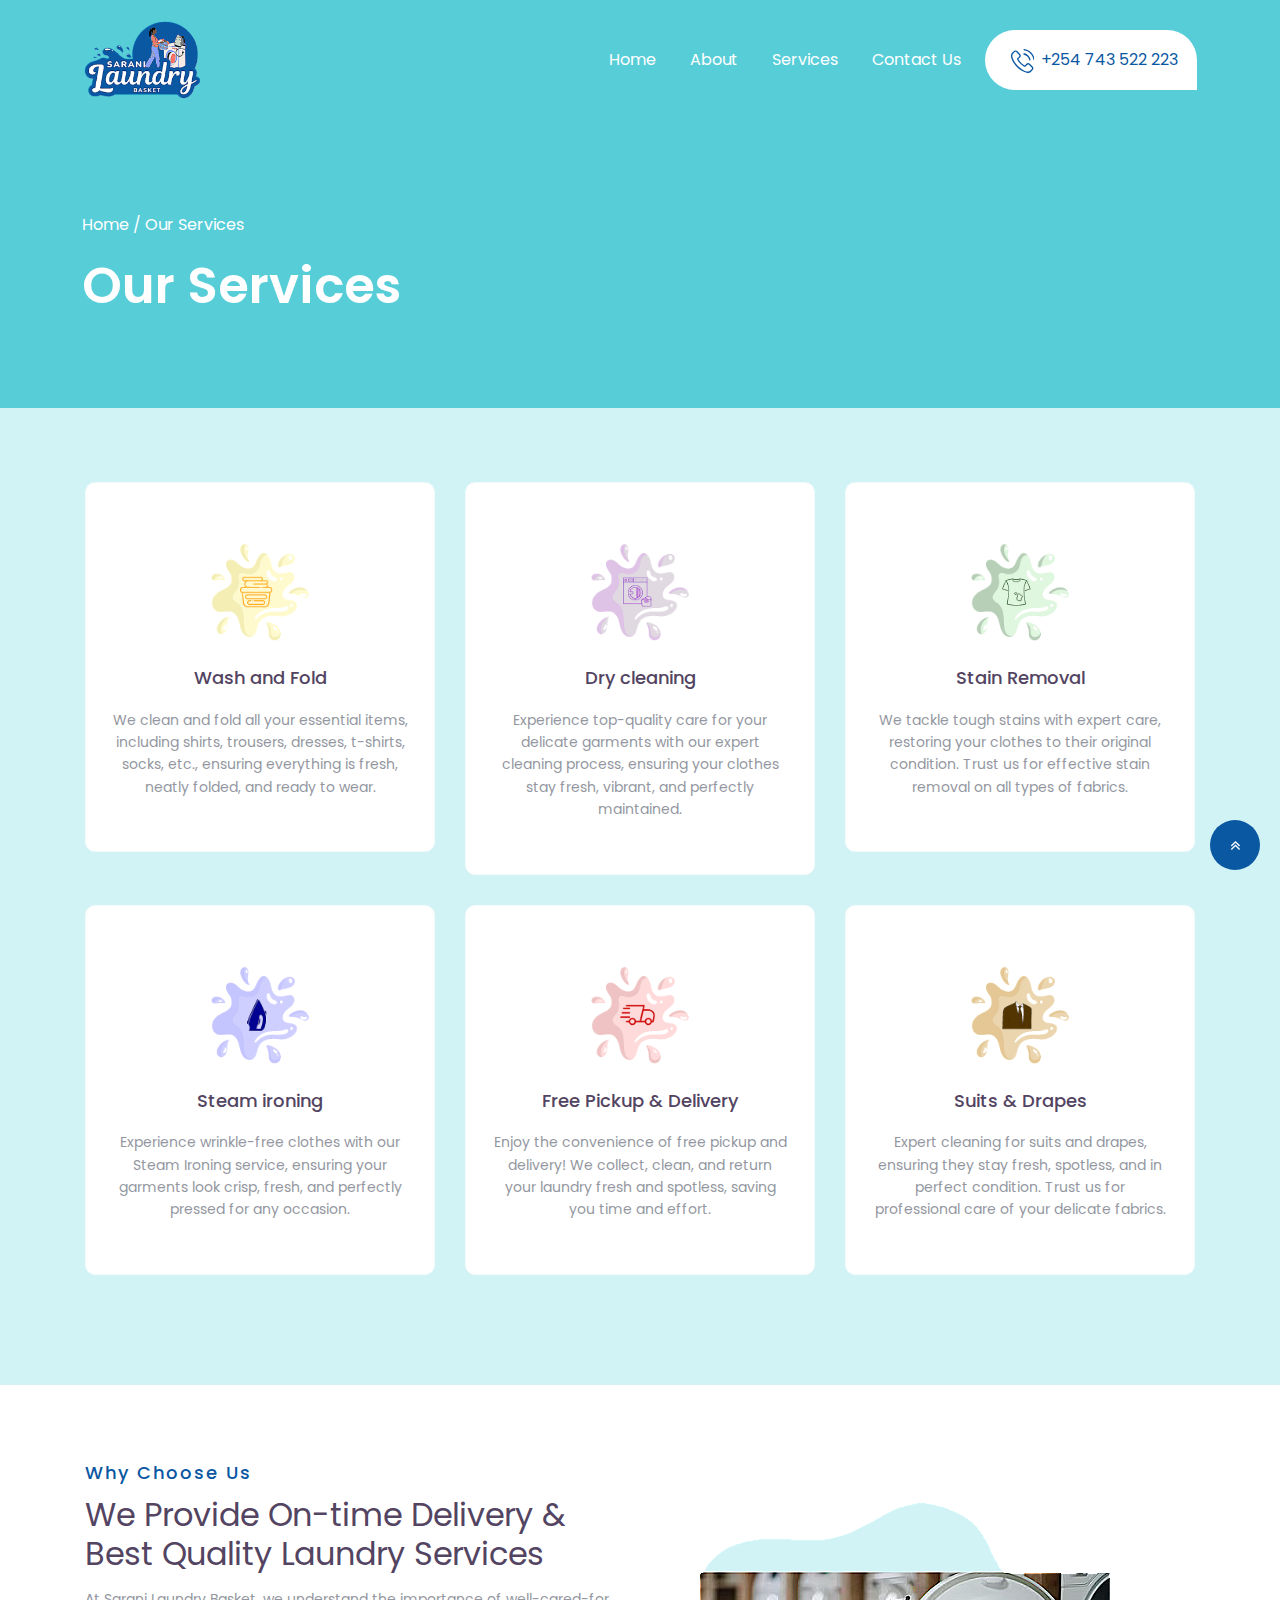
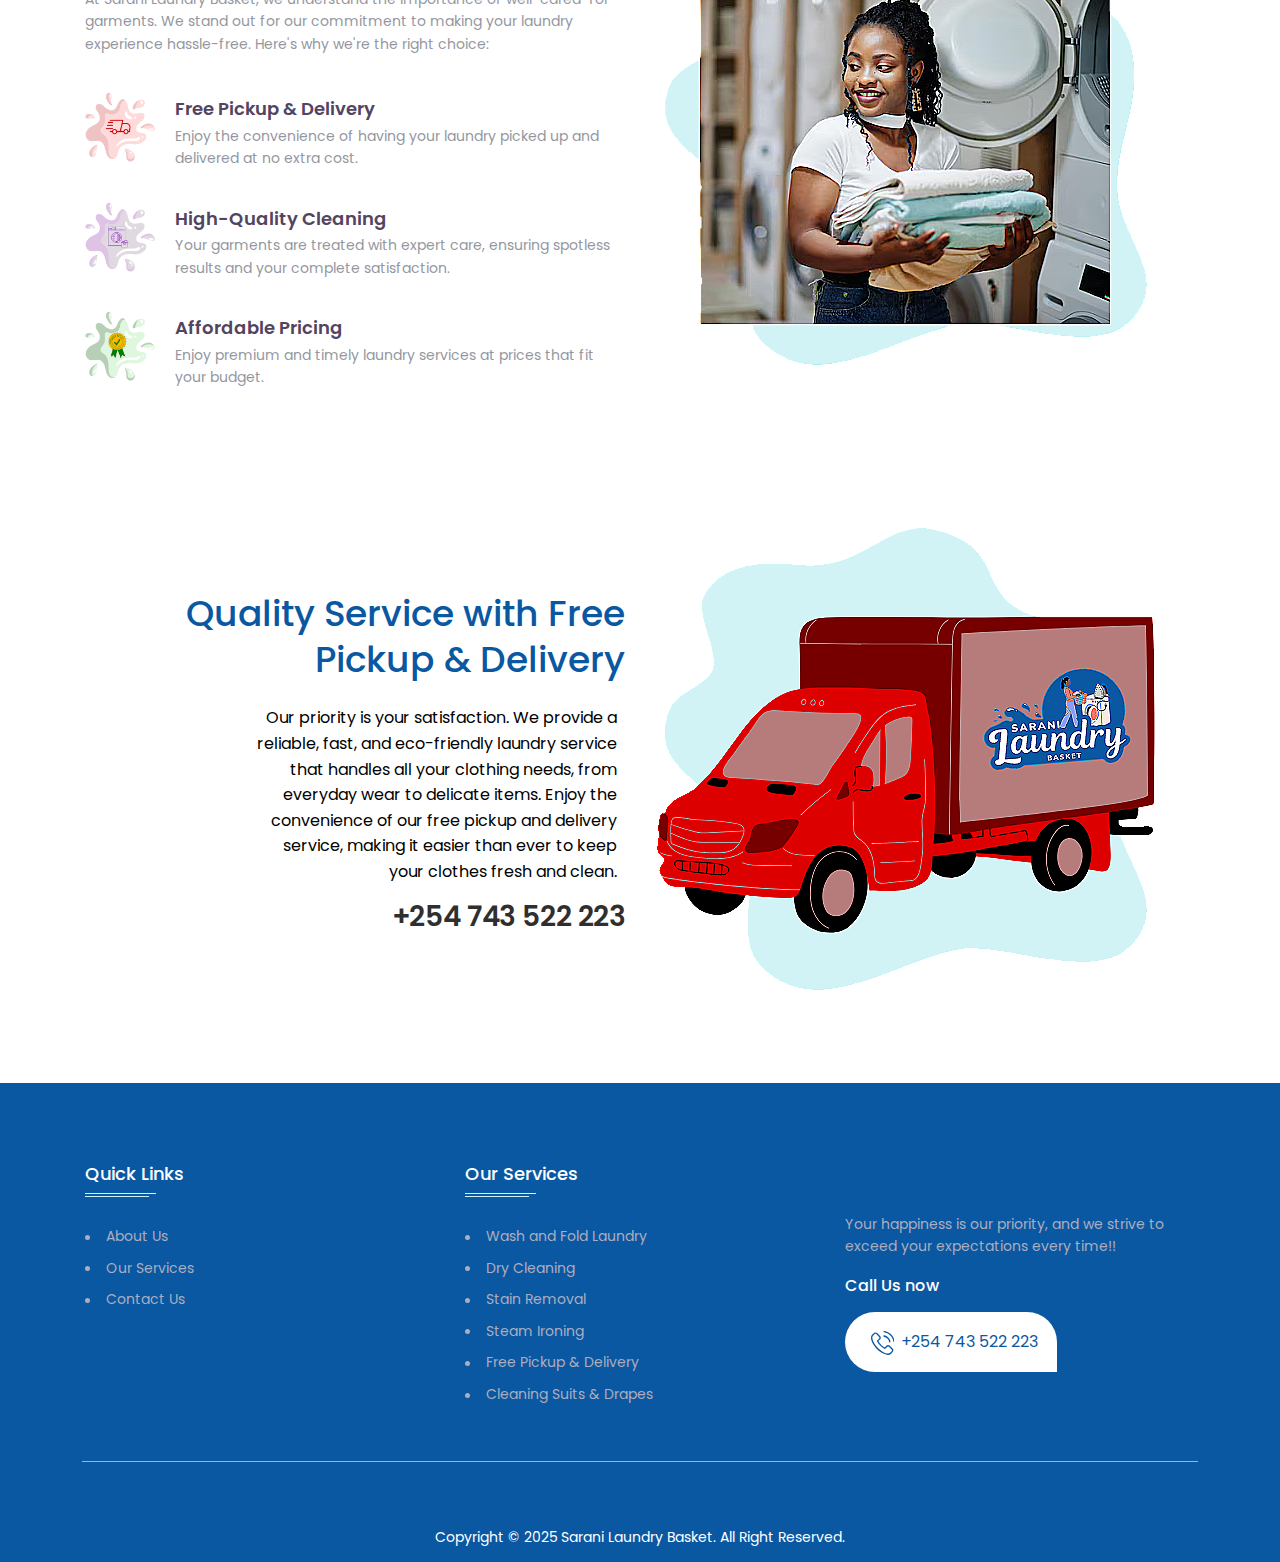
==== service.html @ 8c59f501 "services page done" ====
<!DOCTYPE html>
<html lang="en">

<head>
    <meta charset="utf-8" />
    <meta name="viewport" content="width=device-width, initial-scale=1, shrink-to-fit=no" />
    <link rel="stylesheet" href="assets/css/bootstrap.min.css" />
    <link rel="stylesheet" href="assets/css/font-awesome.min.css" />
    <!-- font family poppins -->
    <link rel="preconnect" href="https://fonts.googleapis.com">
    <link rel="preconnect" href="https://fonts.gstatic.com" crossorigin>
    <link
        href="https://fonts.googleapis.com/css2?family=Mulish:wght@200;300;400;500;600;700;800;900&family=Outfit:wght@100;200;300;400;500;600;700;800;900&family=Poppins:wght@100;200;300;400;500;600;700;800;900&display=swap"
        rel="stylesheet">
    <link rel="stylesheet" href="assets/css/swiper-bundle.min.css" />

    <link rel="stylesheet" type="text/css" href="assets/css/aos.css">
    <link rel="stylesheet" href="assets/css/magnific-popup.css">
    <link rel="stylesheet" href="assets/css/style.css" />
    <link rel="stylesheet" href="assets/css/custom.css" />
    <link rel="shortcut icon" type="image/png" href="assets/images/Logo/mini_logo.PNG" />
    <title>Sarani Laundry Basket</title>
</head>

<body>
    <!-- banner section -->
    <div class="ld-banner-wrapper01">
        <div class="container-fluid p-0">
            <div class="ld-header-wrapper ld-header-wrapper01">
                <div class="row align-items-center">
                    <div class="col-lg-3 col-md-5 col-sm-6 col-6">
                        <div class="ld-logo">
                            <a href="index.html">
                                <img src="assets/images/Logo/main_logo.PNG" alt="" class="logo">
                            </a>
                        </div>
                    </div>
                    <div class="col-lg-9 col-md-7 col-sm-6 col-6">
                        <div class="ld-header-menu-section h-100">
                            <ul class="ld-header-menu">
                                <li><a href="index.html">Home</a></li>
                                <li><a href="#">About</a></li>
                                <li><a href="service.html">Services</a></li>
                                <li><a href="contact.html">Contact Us</a></li>
                            </ul>
                            <div class="ld-header-btn">
                                <a href="javascript:(0);" class="ld-top-header-btn"><span><svg
                                            xmlns="http://www.w3.org/2000/svg"
                                            xmlns:xlink="http://www.w3.org/1999/xlink" preserveAspectRatio="xMidYMid"
                                            width="23.82" height="23.938" viewBox="0 0 23.82 23.938">
                                            <path
                                                d="M18.843,14.826 C18.354,14.316 17.764,14.042 17.139,14.042 C16.518,14.042 15.923,14.310 15.414,14.822 L13.821,16.414 C13.689,16.342 13.558,16.277 13.432,16.211 C13.251,16.121 13.079,16.034 12.933,15.943 C11.441,14.993 10.084,13.754 8.783,12.152 C8.153,11.353 7.729,10.681 7.422,9.999 C7.835,9.620 8.219,9.226 8.592,8.847 C8.733,8.705 8.874,8.558 9.015,8.416 C10.074,7.355 10.074,5.980 9.015,4.919 L7.639,3.539 C7.482,3.382 7.321,3.220 7.170,3.059 C6.867,2.745 6.550,2.422 6.222,2.118 C5.733,1.633 5.148,1.376 4.532,1.376 C3.917,1.376 3.322,1.633 2.818,2.118 L2.808,2.128 L1.094,3.863 C0.448,4.509 0.080,5.298 -0.000,6.213 C-0.122,7.688 0.312,9.064 0.645,9.964 C1.462,12.173 2.682,14.220 4.502,16.414 C6.711,19.057 9.368,21.145 12.404,22.615 C13.563,23.166 15.112,23.819 16.841,23.929 C16.947,23.935 17.058,23.939 17.159,23.939 C18.324,23.939 19.302,23.520 20.068,22.686 C20.073,22.676 20.083,22.671 20.088,22.661 C20.351,22.342 20.653,22.054 20.971,21.746 C21.188,21.539 21.409,21.321 21.626,21.094 C22.126,20.573 22.388,19.967 22.388,19.345 C22.388,18.719 22.120,18.117 21.611,17.611 L18.843,14.826 ZM20.648,20.148 C20.451,20.361 20.250,20.553 20.033,20.765 C19.705,21.079 19.372,21.407 19.060,21.776 C18.550,22.323 17.950,22.580 17.164,22.580 C17.088,22.580 17.007,22.580 16.932,22.575 C15.434,22.479 14.042,21.893 12.999,21.392 C10.145,20.007 7.639,18.041 5.556,15.549 C3.837,13.472 2.687,11.551 1.926,9.488 C1.457,8.229 1.285,7.249 1.361,6.324 C1.411,5.733 1.638,5.242 2.057,4.823 L3.776,3.099 C4.023,2.866 4.285,2.740 4.543,2.740 C4.860,2.740 5.117,2.933 5.279,3.094 L5.294,3.109 C5.602,3.397 5.894,3.695 6.202,4.014 C6.358,4.176 6.519,4.338 6.681,4.505 L8.057,5.885 C8.592,6.420 8.592,6.915 8.057,7.452 C7.911,7.598 7.770,7.745 7.623,7.886 C7.200,8.321 6.797,8.725 6.358,9.119 C6.348,9.129 6.338,9.135 6.333,9.145 C5.899,9.580 5.980,10.004 6.070,10.292 L6.086,10.337 C6.444,11.207 6.948,12.026 7.715,13.001 L7.719,13.007 C9.111,14.725 10.578,16.065 12.197,17.091 C12.404,17.222 12.615,17.328 12.817,17.429 C12.999,17.521 13.170,17.606 13.316,17.698 C13.337,17.708 13.357,17.723 13.377,17.733 C13.548,17.818 13.710,17.859 13.876,17.859 C14.294,17.859 14.557,17.596 14.642,17.510 L16.367,15.782 C16.539,15.610 16.811,15.403 17.128,15.403 C17.441,15.403 17.698,15.600 17.855,15.771 L20.643,18.567 C21.162,19.082 21.162,19.613 20.648,20.148 ZM16.352,7.497 C17.310,8.457 17.930,9.660 18.157,10.984 C18.213,11.318 18.500,11.551 18.828,11.551 C18.868,11.551 18.903,11.545 18.944,11.540 C19.317,11.480 19.564,11.126 19.504,10.752 C19.231,9.149 18.475,7.688 17.320,6.532 C16.165,5.374 14.708,4.615 13.110,4.343 C12.736,4.282 12.389,4.530 12.323,4.899 C12.257,5.268 12.499,5.626 12.873,5.687 C14.194,5.910 15.394,6.537 16.352,7.497 ZM20.229,3.605 C18.324,1.694 15.928,0.450 13.296,0.001 C12.928,-0.065 12.580,0.188 12.515,0.557 C12.454,0.931 12.701,1.280 13.074,1.345 C15.424,1.745 17.567,2.862 19.272,4.565 C20.976,6.274 22.085,8.422 22.484,10.777 C22.539,11.111 22.826,11.343 23.154,11.343 C23.194,11.343 23.230,11.338 23.270,11.333 C23.638,11.277 23.890,10.923 23.825,10.555 C23.376,7.916 22.135,5.516 20.229,3.605 Z"
                                                class="cls-1" />
                                        </svg></span>+254 743 522 223
                                </a>
                            </div>
                            <div class="ld-toggle-btn">
                                <span></span>
                                <span></span>
                                <span></span>
                            </div>
                        </div>
                    </div>
                </div>
            </div>
        </div>
    </div>
    <div cLASS="ld-lazyloaded-wrapper">
        <div id="subtitle-wrapper" class="lazyloaded" data-bg="">
            <div class="container container-fluid-xl">
                <div class="tt-breadcrumbs">
                    <span><span><a href="index.html">Home</a> / <span class="breadcrumb-last" aria-current="page">Our
                                Services</span></span></span>
                </div>
                <h1 class="ld-subtitle-title">
                    Our Services</h1>
            </div>
            <div class="bubbleContainer">
                <div class="bubble-1"></div>
                <div class="bubble-2"></div>
                <div class="bubble-3"></div>
                <div class="bubble-4"></div>
                <div class="bubble-5"></div>
                <div class="bubble-6"></div>
                <div class="bubble-7"></div>
                <div class="bubble-8"></div>
                <div class="bubble-9"></div>
                <div class="bubble-10"></div>
            </div>
        </div>
    </div>
    <!-- service section start -->
    <div class="ld-service-wrapper">
        <div class="container">
            <div class="ld-services-box-section">
                <div class="row">
                    <div class="col-lg-4 col-md-6 col-sm-12">
                        <div class="ld-service-box">
                            <img src="assets/images/service1.png" alt="" class="service_img">
                            <h2>Wash and Fold</h2>
                            <p>We clean and fold all your essential items, including shirts, trousers, dresses,
                                t-shirts, socks, etc., ensuring everything is fresh, neatly folded, and ready
                                to wear.
                            </p>
                        </div>
                    </div>
                    <div class="col-lg-4 col-md-6 col-sm-12">
                        <div class="ld-service-box">
                            <img src="assets/images/service2.png" alt="" class="service_img">
                            <h2>Dry cleaning</h2>
                            <p>Experience top-quality care for your delicate garments with our expert cleaning
                                process, ensuring your clothes stay fresh, vibrant, and perfectly maintained.
                            </p>
                        </div>
                    </div>
                    <div class="col-lg-4 col-md-6 col-sm-12">
                        <div class="ld-service-box">
                            <img src="assets/images/service3.png" alt="" class="service_img">
                            <h2>Stain Removal</h2>
                            <p>We tackle tough stains with expert care, restoring your clothes to their
                                original condition. Trust us for effective stain removal on all types of fabrics.
                            </p>
                        </div>
                    </div>
                    <div class="col-lg-4 col-md-6 col-sm-12">
                        <div class="ld-service-box">
                            <img src="assets/images/service4.png" alt="" class="service_img">
                            <h2>Steam ironing</h2>
                            <p>Experience wrinkle-free clothes with our Steam Ironing service, ensuring your
                                garments look crisp, fresh, and perfectly pressed for any occasion.
                            </p>
                        </div>
                    </div>
                    <div class="col-lg-4 col-md-6 col-sm-12">
                        <div class="ld-service-box">
                            <img src="assets/images/service5.png" alt="" class="service_img">
                            <h2>Free Pickup & Delivery</h2>
                            <p>Enjoy the convenience of free pickup and delivery! We collect, clean, and return
                                your laundry fresh and spotless, saving you time and effort.
                            </p>
                        </div>
                    </div>
                    <div class="col-lg-4 col-md-6 col-sm-12">
                        <div class="ld-service-box">
                            <img src="assets/images/service6.png" alt="" class="service_img">
                            <h2>Suits & Drapes</h2>
                            <p>Expert cleaning for suits and drapes, ensuring they stay fresh, spotless, and in
                                perfect condition. Trust us for professional care of your delicate fabrics.
                            </p>
                        </div>
                    </div>
                </div>
            </div>
        </div>

    </div>
    <!-- choose us section start -->
    <div class="ld-choose-wrapper">
        <div class="container">
            <div class="row align-items-center">
                <div class="col-lg-6">
                    <div class="ld-choose-left">
                        <h2>Why Choose Us</h2>
                        <h1>We Provide On-time Delivery & Best Quality Laundry Services</h1>
                        <p>At Sarani Laundry Basket, we understand the importance of well-cared-for garments. We
                            stand out for our commitment to making your laundry experience hassle-free. Here's
                            why we're the right choice:</p>
                        <div class="ld-choose-inner">
                            <div class="ld-choose-option1">
                                <img src="assets/images/service5.png" alt="" class="icon_img">
                                <div class="ld-choose-option1-text">
                                    <h1>Free Pickup & Delivery</h1>
                                    <p>Enjoy the convenience of having your laundry picked up and delivered at
                                        no extra cost.
                                    </p>
                                </div>
                            </div>
                            <div class="ld-choose-option1">
                                <img src="assets/images/service2.png" alt="" class="icon_img">
                                <div class="ld-choose-option1-text">
                                    <h1>High-Quality Cleaning</h1>
                                    <p>Your garments are treated with expert care, ensuring spotless results and
                                        your complete satisfaction.
                                    </p>
                                </div>
                            </div>
                            <div class="ld-choose-option1">
                                <img src="assets/images/icon3.png" alt="" class="icon_img">
                                <div class="ld-choose-option1-text">
                                    <h1>Affordable Pricing</h1>
                                    <p>Enjoy premium and timely laundry services at prices that fit your budget.</p>
                                </div>
                            </div>
                        </div>
                    </div>
                </div>
                <div class="col-lg-6">
                    <div class="ld-choose-img">
                        <img src="assets/images/image_2.png" alt="">
                    </div>
                </div>
            </div>
        </div>
    </div>
    <!-- choose us section end -->
    <div class="ld-choose-wrapper-689">
        <div class="container">
            <div class="row align-items-center">
                <div class="col-lg-6">
                    <div class="ld-choose-left-045">
                        <h6>Quality Service with
                            Free Pickup & Delivery</h6>
                        <p>Our priority is your satisfaction. We provide a reliable, fast, and eco-friendly laundry
                            service that handles all your clothing needs, from everyday wear to delicate items. Enjoy
                            the convenience of our free pickup and delivery service, making it easier than ever to keep
                            your clothes fresh and clean.
                        </p>
                        <address>
                            <a href="">+254 743 522 223
                            </a>
                        </address>
                    </div>
                </div>
                <div class="col-lg-6">
                    <div class="ld-choose-img">
                        <img src="assets/images/image_4.png" alt="">
                    </div>
                </div>

            </div>
        </div>
    </div>
    <!-- footer section start  -->
    <div class="ld-footer-wrapper">
        <div class="container">
            <div class="ld-footer-inner">
                <div class="row">
                    <div class="col-lg-4 col-md-6 col-sm-6">
                        <div class="ld-footer-section2">
                            <h2>Quick Links</h2>
                            <span class="footer-border"></span>
                            <ul class="ld-footer-menu">
                                <li>
                                    <a href="about.html">
                                        <svg xmlns="http://www.w3.org/2000/svg"
                                            xmlns:xlink="http://www.w3.org/1999/xlink" preserveAspectRatio="xMidYMid"
                                            width="5" height="5" viewBox="0 0 5 5">
                                            <circle cx="2.5" cy="2.5" r="2.5" class="cls-1" />
                                        </svg>
                                        <span>About Us</span>
                                    </a>
                                </li>
                                <li>
                                    <a href="#">
                                        <svg xmlns="http://www.w3.org/2000/svg"
                                            xmlns:xlink="http://www.w3.org/1999/xlink" preserveAspectRatio="xMidYMid"
                                            width="5" height="5" viewBox="0 0 5 5">
                                            <circle cx="2.5" cy="2.5" r="2.5" class="cls-1" />
                                        </svg>
                                        <span>Our Services</span>
                                    </a>
                                </li>
                                <li>
                                    <a href="contact.html">
                                        <svg xmlns="http://www.w3.org/2000/svg"
                                            xmlns:xlink="http://www.w3.org/1999/xlink" preserveAspectRatio="xMidYMid"
                                            width="5" height="5" viewBox="0 0 5 5">
                                            <circle cx="2.5" cy="2.5" r="2.5" class="cls-1" />
                                        </svg>
                                        <span>Contact Us</span>
                                    </a>
                                </li>
                            </ul>
                        </div>
                    </div>
                    <div class="col-lg-4 col-md-6 col-sm-6">
                        <div class="ld-footer-section2">
                            <h2>Our Services</h2>
                            <span class="footer-border"></span>
                            <ul class="ld-footer-menu">
                                <li>
                                    <a href="javascript:(0);">
                                        <svg xmlns="http://www.w3.org/2000/svg"
                                            xmlns:xlink="http://www.w3.org/1999/xlink" preserveAspectRatio="xMidYMid"
                                            width="5" height="5" viewBox="0 0 5 5">
                                            <circle cx="2.5" cy="2.5" r="2.5" class="cls-1" />
                                        </svg>
                                        <span>Wash and Fold Laundry</span>
                                    </a>
                                </li>
                                <li>
                                    <a href="javascript:(0);">
                                        <svg xmlns="http://www.w3.org/2000/svg"
                                            xmlns:xlink="http://www.w3.org/1999/xlink" preserveAspectRatio="xMidYMid"
                                            width="5" height="5" viewBox="0 0 5 5">
                                            <circle cx="2.5" cy="2.5" r="2.5" class="cls-1" />
                                        </svg>
                                        <span>Dry Cleaning</span>
                                    </a>
                                </li>
                                <li>
                                    <a href="javascript:(0);">
                                        <svg xmlns="http://www.w3.org/2000/svg"
                                            xmlns:xlink="http://www.w3.org/1999/xlink" preserveAspectRatio="xMidYMid"
                                            width="5" height="5" viewBox="0 0 5 5">
                                            <circle cx="2.5" cy="2.5" r="2.5" class="cls-1" />
                                        </svg>
                                        <span>Stain Removal</span>
                                    </a>
                                </li>
                                <li>
                                    <a href="javascript:(0);">
                                        <svg xmlns="http://www.w3.org/2000/svg"
                                            xmlns:xlink="http://www.w3.org/1999/xlink" preserveAspectRatio="xMidYMid"
                                            width="5" height="5" viewBox="0 0 5 5">
                                            <circle cx="2.5" cy="2.5" r="2.5" class="cls-1" />
                                        </svg>
                                        <span>Steam Ironing</span>
                                    </a>
                                </li>
                                <li>
                                    <a href="javascript:(0);">
                                        <svg xmlns="http://www.w3.org/2000/svg"
                                            xmlns:xlink="http://www.w3.org/1999/xlink" preserveAspectRatio="xMidYMid"
                                            width="5" height="5" viewBox="0 0 5 5">
                                            <circle cx="2.5" cy="2.5" r="2.5" class="cls-1" />
                                        </svg>
                                        <span>Free Pickup & Delivery</span>
                                    </a>
                                </li>
                                <li>
                                    <a href="javascript:(0);">
                                        <svg xmlns="http://www.w3.org/2000/svg"
                                            xmlns:xlink="http://www.w3.org/1999/xlink" preserveAspectRatio="xMidYMid"
                                            width="5" height="5" viewBox="0 0 5 5">
                                            <circle cx="2.5" cy="2.5" r="2.5" class="cls-1" />
                                        </svg>
                                        <span>Cleaning Suits & Drapes</span>
                                    </a>
                                </li>
                            </ul>
                        </div>
                    </div>
                    <div class="col-lg-4 col-md-12 col-sm-12">
                        <div class="ld-footer-section1">
                            <a href="index.html">
                                <img src="assets/images/Logo/Logo-01.png" alt="">
                            </a>
                            <p>Your happiness is our priority, and we strive to exceed your expectations every time!!
                            </p>
                            <h5>Call Us now</h5>
                            <a href="javascript:(0);" class="ld-top-header-btn ld-footer-btn"><span><svg
                                        xmlns="http://www.w3.org/2000/svg" xmlns:xlink="http://www.w3.org/1999/xlink"
                                        preserveAspectRatio="xMidYMid" width="23.82" height="23.938"
                                        viewBox="0 0 23.82 23.938">
                                        <path
                                            d="M18.843,14.826 C18.354,14.316 17.764,14.042 17.139,14.042 C16.518,14.042 15.923,14.310 15.414,14.822 L13.821,16.414 C13.689,16.342 13.558,16.277 13.432,16.211 C13.251,16.121 13.079,16.034 12.933,15.943 C11.441,14.993 10.084,13.754 8.783,12.152 C8.153,11.353 7.729,10.681 7.422,9.999 C7.835,9.620 8.219,9.226 8.592,8.847 C8.733,8.705 8.874,8.558 9.015,8.416 C10.074,7.355 10.074,5.980 9.015,4.919 L7.639,3.539 C7.482,3.382 7.321,3.220 7.170,3.059 C6.867,2.745 6.550,2.422 6.222,2.118 C5.733,1.633 5.148,1.376 4.532,1.376 C3.917,1.376 3.322,1.633 2.818,2.118 L2.808,2.128 L1.094,3.863 C0.448,4.509 0.080,5.298 -0.000,6.213 C-0.122,7.688 0.312,9.064 0.645,9.964 C1.462,12.173 2.682,14.220 4.502,16.414 C6.711,19.057 9.368,21.145 12.404,22.615 C13.563,23.166 15.112,23.819 16.841,23.929 C16.947,23.935 17.058,23.939 17.159,23.939 C18.324,23.939 19.302,23.520 20.068,22.686 C20.073,22.676 20.083,22.671 20.088,22.661 C20.351,22.342 20.653,22.054 20.971,21.746 C21.188,21.539 21.409,21.321 21.626,21.094 C22.126,20.573 22.388,19.967 22.388,19.345 C22.388,18.719 22.120,18.117 21.611,17.611 L18.843,14.826 ZM20.648,20.148 C20.451,20.361 20.250,20.553 20.033,20.765 C19.705,21.079 19.372,21.407 19.060,21.776 C18.550,22.323 17.950,22.580 17.164,22.580 C17.088,22.580 17.007,22.580 16.932,22.575 C15.434,22.479 14.042,21.893 12.999,21.392 C10.145,20.007 7.639,18.041 5.556,15.549 C3.837,13.472 2.687,11.551 1.926,9.488 C1.457,8.229 1.285,7.249 1.361,6.324 C1.411,5.733 1.638,5.242 2.057,4.823 L3.776,3.099 C4.023,2.866 4.285,2.740 4.543,2.740 C4.860,2.740 5.117,2.933 5.279,3.094 L5.294,3.109 C5.602,3.397 5.894,3.695 6.202,4.014 C6.358,4.176 6.519,4.338 6.681,4.505 L8.057,5.885 C8.592,6.420 8.592,6.915 8.057,7.452 C7.911,7.598 7.770,7.745 7.623,7.886 C7.200,8.321 6.797,8.725 6.358,9.119 C6.348,9.129 6.338,9.135 6.333,9.145 C5.899,9.580 5.980,10.004 6.070,10.292 L6.086,10.337 C6.444,11.207 6.948,12.026 7.715,13.001 L7.719,13.007 C9.111,14.725 10.578,16.065 12.197,17.091 C12.404,17.222 12.615,17.328 12.817,17.429 C12.999,17.521 13.170,17.606 13.316,17.698 C13.337,17.708 13.357,17.723 13.377,17.733 C13.548,17.818 13.710,17.859 13.876,17.859 C14.294,17.859 14.557,17.596 14.642,17.510 L16.367,15.782 C16.539,15.610 16.811,15.403 17.128,15.403 C17.441,15.403 17.698,15.600 17.855,15.771 L20.643,18.567 C21.162,19.082 21.162,19.613 20.648,20.148 ZM16.352,7.497 C17.310,8.457 17.930,9.660 18.157,10.984 C18.213,11.318 18.500,11.551 18.828,11.551 C18.868,11.551 18.903,11.545 18.944,11.540 C19.317,11.480 19.564,11.126 19.504,10.752 C19.231,9.149 18.475,7.688 17.320,6.532 C16.165,5.374 14.708,4.615 13.110,4.343 C12.736,4.282 12.389,4.530 12.323,4.899 C12.257,5.268 12.499,5.626 12.873,5.687 C14.194,5.910 15.394,6.537 16.352,7.497 ZM20.229,3.605 C18.324,1.694 15.928,0.450 13.296,0.001 C12.928,-0.065 12.580,0.188 12.515,0.557 C12.454,0.931 12.701,1.280 13.074,1.345 C15.424,1.745 17.567,2.862 19.272,4.565 C20.976,6.274 22.085,8.422 22.484,10.777 C22.539,11.111 22.826,11.343 23.154,11.343 C23.194,11.343 23.230,11.338 23.270,11.333 C23.638,11.277 23.890,10.923 23.825,10.555 C23.376,7.916 22.135,5.516 20.229,3.605 Z"
                                            class="cls-1"></path>
                                    </svg></span>+254 743 522 223
                            </a>
                        </div>
                    </div>
                </div>
            </div>
        </div>
    </div>
    <!-- copywrite section start -->
    <div class="ld-copywrite">
        <p>Copyright © 2025 Sarani Laundry Basket. All Right Reserved.</p>
    </div>
    <!-- goto top -->
    <div class="ld-top-icon">
        <a id="button" class="show"> <i class="fa fa-angle-double-up" aria-hidden="true"></i>
        </a>
    </div>

    <script src="assets/js/jquery.min.js"></script>
    <script src="assets/js/bootstrap.bundle.min.js"></script>
    <script src="assets/js/swiper.min.js"></script>
    <script src="assets/js/SmoothScroll.min.js"></script>
    <script src="assets/js/aos.js"></script>
    <script src="assets/js/validator.min.js"></script>
    <script src="assets/js/custom.js"></script>

    <script>
        $(function () {
            $(document).on('click', '.ld-header-menu li', function () {
                if ($(this).find('.ld-menu-show').hasClass('show_sub_menu')) {
                    $(this).find('.ld-menu-show').removeClass('show_sub_menu');
                } else {
                    $(this).find('.ld-menu-show').addClass('show_sub_menu');
                }
            });
        });

        document.getElementById("toggleButton").addEventListener("click", function () {
            const secondParagraph = document.getElementById("moreInfo");
            const button = this;

            if (secondParagraph.style.display === "none" || secondParagraph.classList.contains("hidden")) {
                secondParagraph.style.display = "block";
                secondParagraph.classList.remove("hidden");
                button.textContent = "Hide";
            } else {
                secondParagraph.style.display = "none";
                secondParagraph.classList.add("hidden");
                button.textContent = "Read More";
            }
        });
    </script>
</body>

</html>
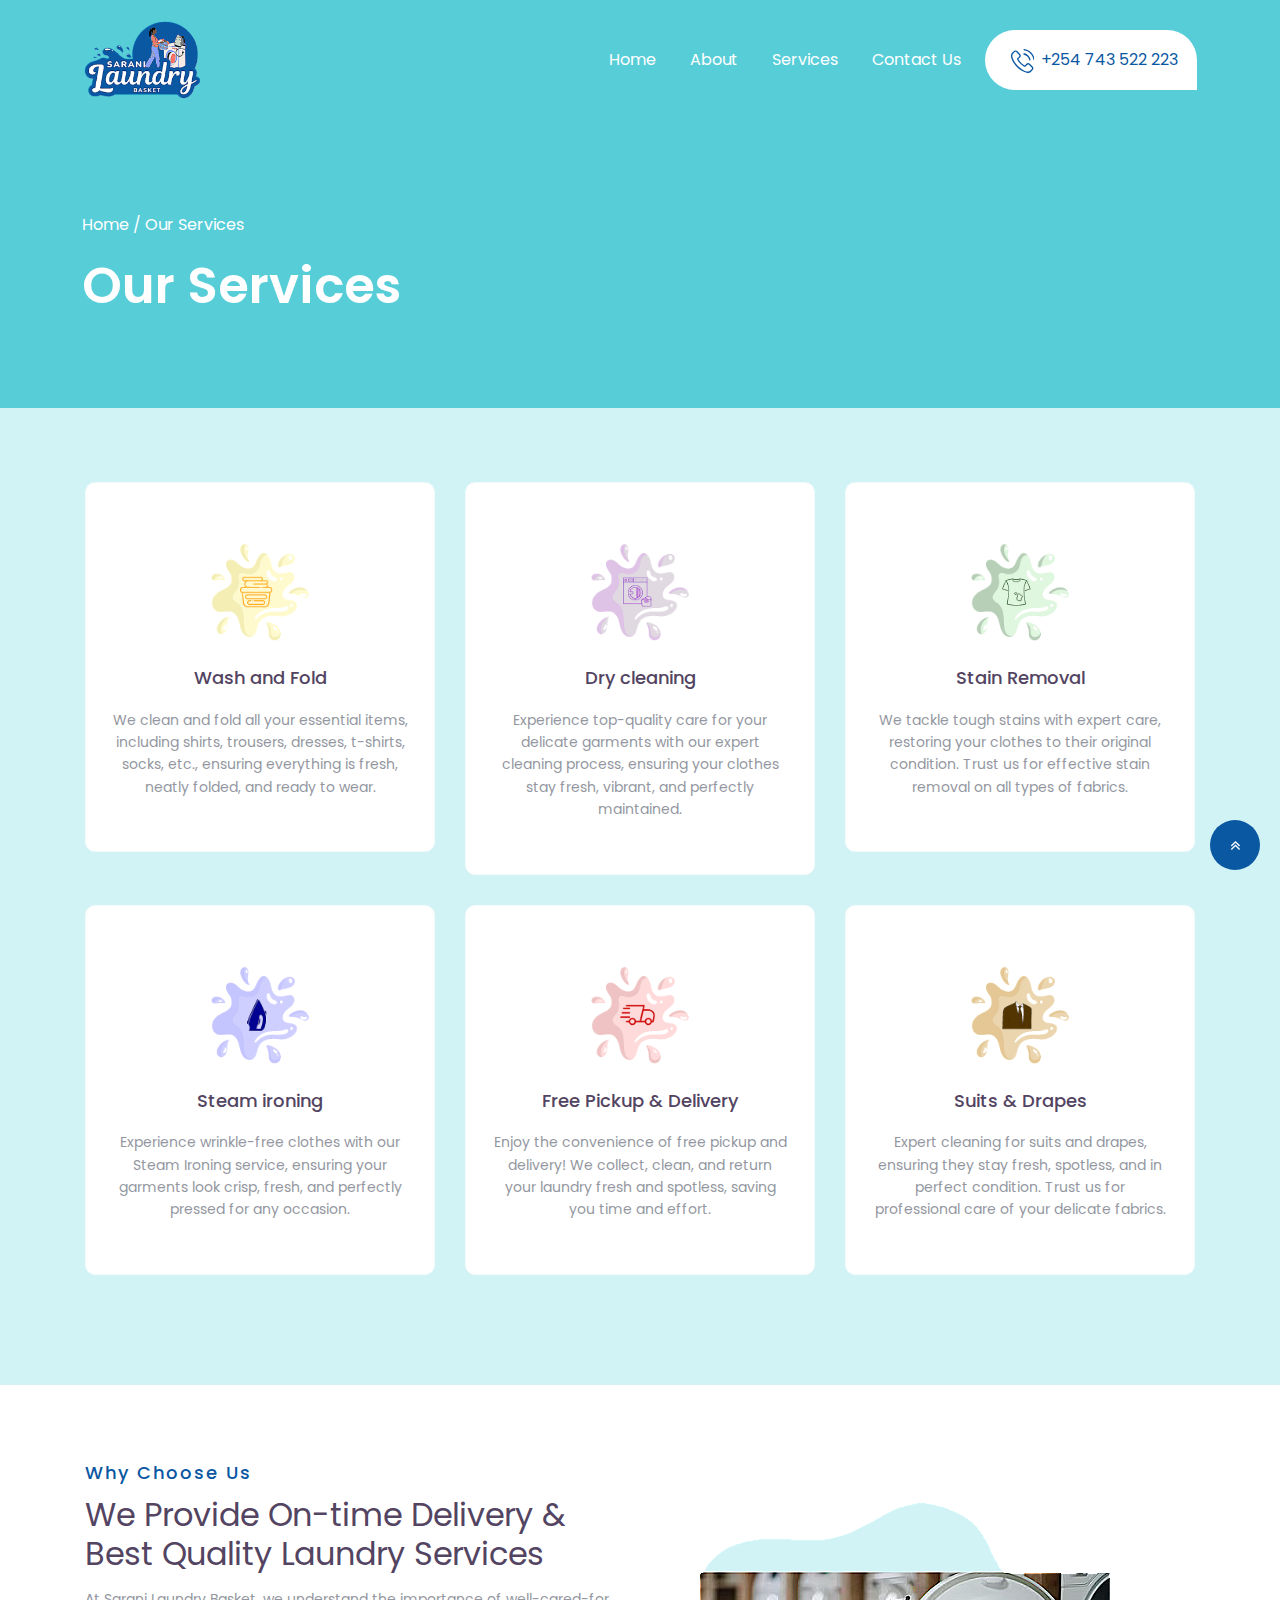
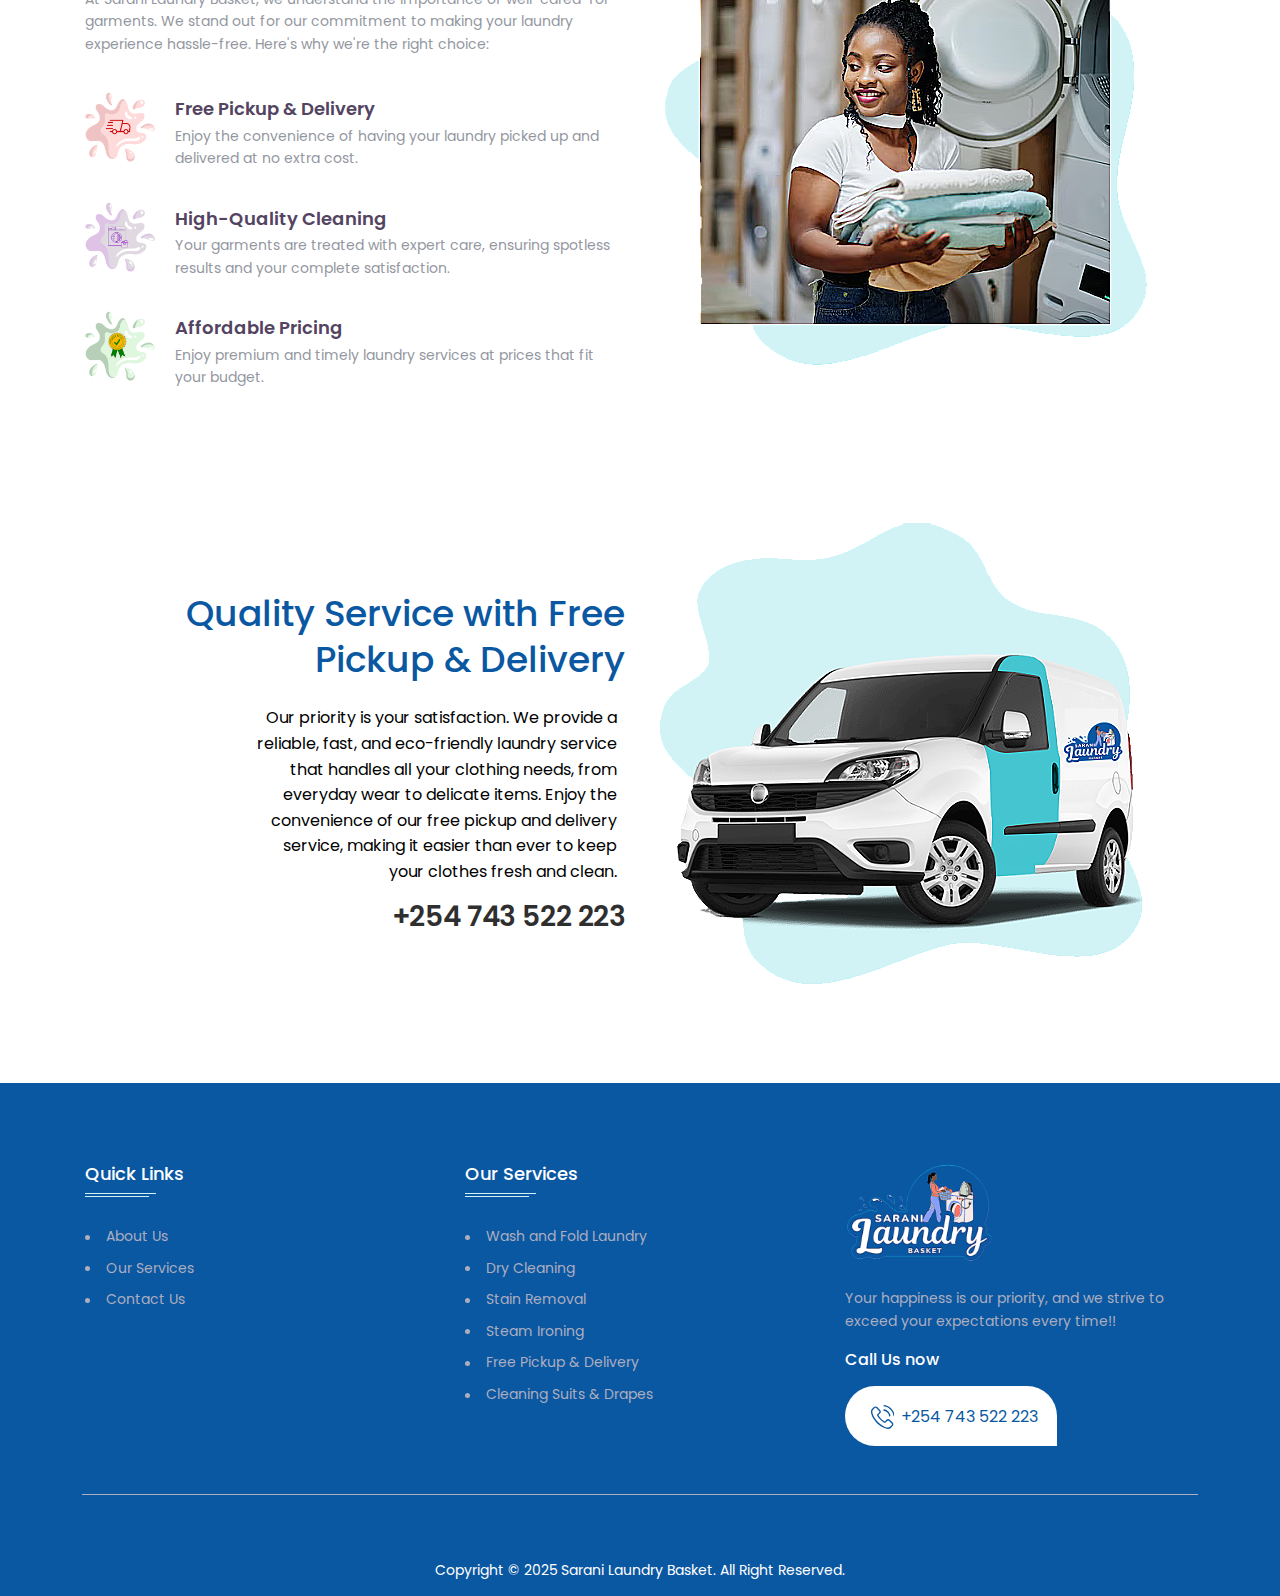
==== commit 0c77ae44: "logo updated in footer" ====
--- a/service.html
+++ b/service.html
@@ -39,8 +39,8 @@
                         <div class="ld-header-menu-section h-100">
                             <ul class="ld-header-menu">
                                 <li><a href="index.html">Home</a></li>
-                                <li><a href="#">About</a></li>
-                                <li><a href="service.html">Services</a></li>
+                                <li><a href="about.html">About</a></li>
+                                <li><a href="#">Services</a></li>
                                 <li><a href="contact.html">Contact Us</a></li>
                             </ul>
                             <div class="ld-header-btn">
@@ -344,7 +344,7 @@
                     <div class="col-lg-4 col-md-12 col-sm-12">
                         <div class="ld-footer-section1">
                             <a href="index.html">
-                                <img src="assets/images/Logo/Logo-01.png" alt="">
+                                <img src="assets/images/Logo/main_logo.PNG" alt="" style="width: 150px">
                             </a>
                             <p>Your happiness is our priority, and we strive to exceed your expectations every time!!
                             </p>
